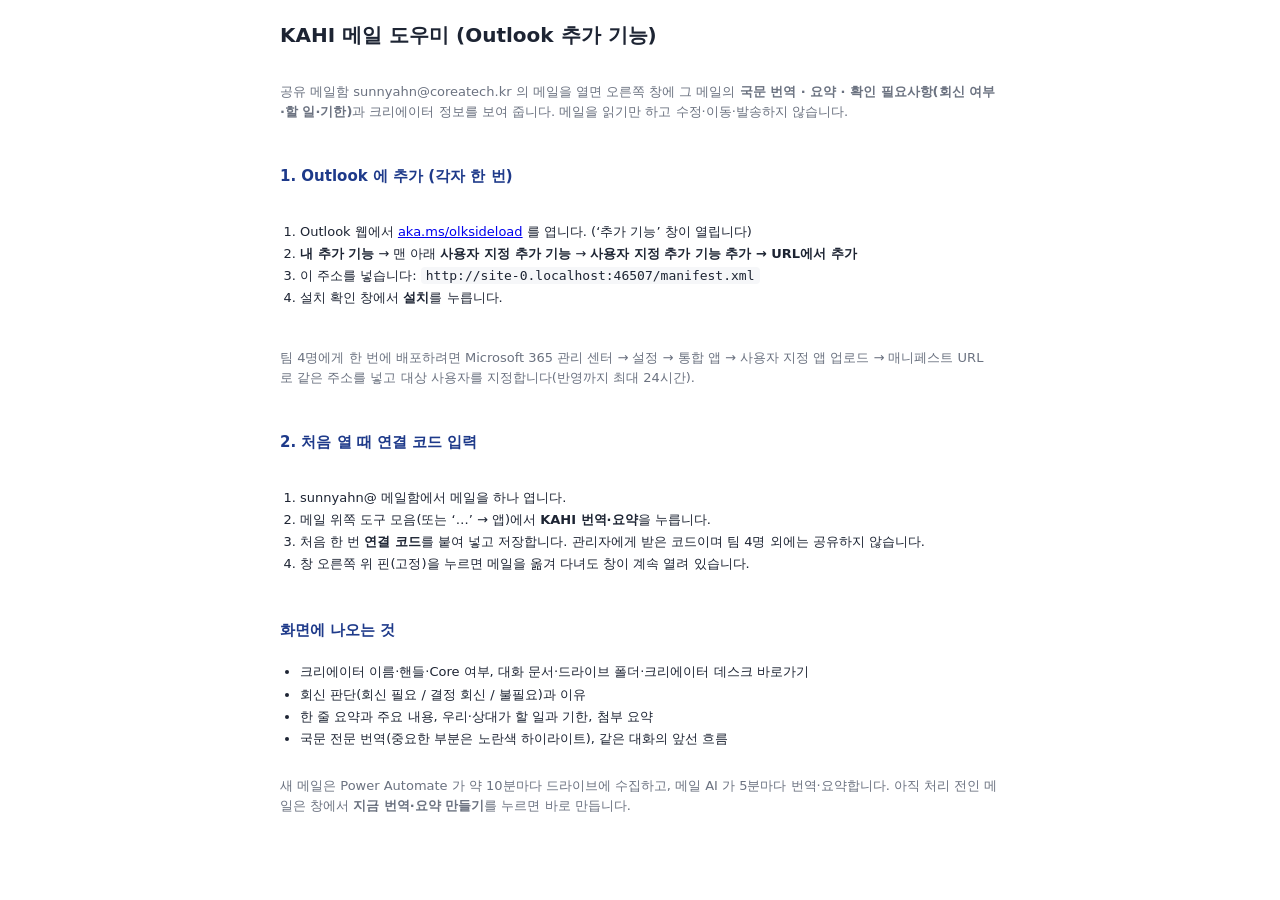
==== help.html @ 9ea513ef "KAHI 메일 도우미 Outlook add-in (읽기 전용 번역·요약 작업창) Co-Authored-By: Claude Opus 5.5 <noreply@anthropic.com>" ====
<!DOCTYPE html>
<html lang="ko">
<head>
<meta charset="utf-8">
<meta name="viewport" content="width=device-width, initial-scale=1">
<title>KAHI 메일 도우미 · 사용 안내</title>
<link rel="stylesheet" href="taskpane.css">
<style>main{max-width:760px;margin:0 auto;padding:20px}h1{font-size:20px;margin:0 0 6px}h2{font-size:15px;margin:18px 0 6px;color:var(--navy)}ol,ul{padding-left:20px}code{background:var(--soft);padding:1px 5px;border-radius:4px}</style>
</head>
<body>
<main>
<h1>KAHI 메일 도우미 (Outlook 추가 기능)</h1>
<p class="muted">공유 메일함 sunnyahn@coreatech.kr 의 메일을 열면 오른쪽 창에 그 메일의 <b>국문 번역 · 요약 · 확인 필요사항(회신 여부·할 일·기한)</b>과 크리에이터 정보를 보여 줍니다. 메일을 읽기만 하고 수정·이동·발송하지 않습니다.</p>

<h2>1. Outlook 에 추가 (각자 한 번)</h2>
<ol>
  <li>Outlook 웹에서 <a href="https://aka.ms/olksideload" target="_blank" rel="noopener">aka.ms/olksideload</a> 를 엽니다. (‘추가 기능’ 창이 열립니다)</li>
  <li><b>내 추가 기능</b> → 맨 아래 <b>사용자 지정 추가 기능</b> → <b>사용자 지정 추가 기능 추가 → URL에서 추가</b></li>
  <li>이 주소를 넣습니다: <code id="mf">manifest.xml</code></li>
  <li>설치 확인 창에서 <b>설치</b>를 누릅니다.</li>
</ol>
<p class="muted">팀 4명에게 한 번에 배포하려면 Microsoft 365 관리 센터 → 설정 → 통합 앱 → 사용자 지정 앱 업로드 → 매니페스트 URL 로 같은 주소를 넣고 대상 사용자를 지정합니다(반영까지 최대 24시간).</p>

<h2>2. 처음 열 때 연결 코드 입력</h2>
<ol>
  <li>sunnyahn@ 메일함에서 메일을 하나 엽니다.</li>
  <li>메일 위쪽 도구 모음(또는 ‘…’ → 앱)에서 <b>KAHI 번역·요약</b>을 누릅니다.</li>
  <li>처음 한 번 <b>연결 코드</b>를 붙여 넣고 저장합니다. 관리자에게 받은 코드이며 팀 4명 외에는 공유하지 않습니다.</li>
  <li>창 오른쪽 위 핀(고정)을 누르면 메일을 옮겨 다녀도 창이 계속 열려 있습니다.</li>
</ol>

<h2>화면에 나오는 것</h2>
<ul>
  <li>크리에이터 이름·핸들·Core 여부, 대화 문서·드라이브 폴더·크리에이터 데스크 바로가기</li>
  <li>회신 판단(회신 필요 / 결정 회신 / 불필요)과 이유</li>
  <li>한 줄 요약과 주요 내용, 우리·상대가 할 일과 기한, 첨부 요약</li>
  <li>국문 전문 번역(중요한 부분은 노란색 하이라이트), 같은 대화의 앞선 흐름</li>
</ul>
<p class="muted">새 메일은 Power Automate 가 약 10분마다 드라이브에 수집하고, 메일 AI 가 5분마다 번역·요약합니다. 아직 처리 전인 메일은 창에서 <b>지금 번역·요약 만들기</b>를 누르면 바로 만듭니다.</p>
</main>
<script>document.getElementById('mf').textContent=new URL('manifest.xml',location.href).href;</script>
</body>
</html>
---- taskpane.css ----
:root{
  --ink:#1d2433; --muted:#6b7280; --line:#e5e7eb; --bg:#ffffff; --soft:#f6f7f9;
  --navy:#1e3a8a; --navy-soft:#e8edfb; --pink:#c92a5f; --warn:#b45309; --warn-soft:#fff4e5;
  --ok:#15803d; --ok-soft:#e9f7ee; --hl:#fff3a3;
}
*{box-sizing:border-box}
html,body{margin:0;padding:0;background:var(--bg);color:var(--ink);font:13px/1.55 "Segoe UI","Malgun Gothic","Apple SD Gothic Neo",system-ui,sans-serif}
.top{position:sticky;top:0;z-index:2;display:flex;align-items:center;justify-content:space-between;padding:8px 12px;border-bottom:1px solid var(--line);background:#fff}
.brand{display:flex;align-items:center;gap:8px}
.logo{display:inline-grid;place-items:center;width:22px;height:22px;border-radius:5px;background:var(--pink);color:#fff;font-weight:700;font-size:13px}
.tools{display:flex;gap:4px}
button{font:inherit;cursor:pointer}
.icon{border:1px solid var(--line);background:#fff;border-radius:6px;width:28px;height:28px;color:var(--ink)}
.icon:hover{background:var(--soft)}
main{padding:12px;display:grid;gap:12px}
.foot{padding:8px 12px 14px;color:var(--muted);font-size:11px;border-top:1px solid var(--line)}
.muted{color:var(--muted)}
.card{border:1px solid var(--line);border-radius:10px;padding:10px 12px;display:grid;gap:6px;background:#fff}
.card h3{margin:0;font-size:12px;font-weight:700;color:var(--navy)}
.who{display:flex;align-items:center;gap:6px;flex-wrap:wrap}
.who b{font-size:14px}
.chip{display:inline-block;font-size:11px;font-weight:600;padding:1px 7px;border-radius:999px;background:var(--soft);color:var(--muted);border:1px solid var(--line)}
.chip.core{background:var(--navy-soft);color:var(--navy);border-color:transparent}
.links{display:flex;gap:10px;flex-wrap:wrap;font-size:12px}
.links a{color:var(--navy);text-decoration:none}
.links a:hover{text-decoration:underline}
.reply{border-radius:10px;padding:9px 12px;display:grid;gap:2px}
.reply.need{background:var(--warn-soft);border:1px solid #f3d3a6}
.reply.decide{background:var(--navy-soft);border:1px solid #c9d4f5}
.reply.none{background:var(--ok-soft);border:1px solid #c6e9d2}
.reply b{font-size:12.5px}
.sumline{font-size:14px;font-weight:600;line-height:1.5}
ul{margin:0;padding-left:18px}
li{margin:2px 0}
.acts{list-style:none;padding:0;display:grid;gap:4px}
.acts li{display:flex;gap:6px;align-items:baseline}
.acts .w{flex:none;font-size:11px;font-weight:700;padding:0 6px;border-radius:4px;background:var(--navy-soft);color:var(--navy)}
.acts .w.them{background:var(--soft);color:var(--muted)}
.acts .due{color:var(--warn);font-size:11.5px;white-space:nowrap}
.tr{white-space:pre-wrap;word-break:break-word}
mark{background:var(--hl);padding:0 1px;border-radius:2px}
details>summary{cursor:pointer;font-weight:700;font-size:12px;color:var(--navy);list-style:none}
details>summary::-webkit-details-marker{display:none}
details>summary::before{content:"▸ ";color:var(--muted)}
details[open]>summary::before{content:"▾ "}
.hist{list-style:none;padding:0;display:grid;gap:4px;font-size:12px}
.hist .d{color:var(--muted);margin-right:4px}
.notice{border:1px dashed var(--line);border-radius:10px;padding:12px;display:grid;gap:8px;background:var(--soft)}
.btn{border:1px solid var(--line);background:#fff;border-radius:7px;padding:6px 12px;font-weight:600}
.btn.primary{background:var(--navy);border-color:var(--navy);color:#fff}
.btn:disabled{opacity:.55;cursor:default}
.row{display:flex;gap:8px;align-items:center;flex-wrap:wrap}
input[type=text],textarea{width:100%;font:inherit;border:1px solid var(--line);border-radius:7px;padding:7px 9px}
textarea{min-height:70px;resize:vertical}
.err{color:#b91c1c}
.meta{font-size:11px;color:var(--muted)}
.spin{display:inline-block;width:12px;height:12px;border:2px solid var(--line);border-top-color:var(--navy);border-radius:50%;animation:sp .8s linear infinite;vertical-align:-2px}
@keyframes sp{to{transform:rotate(360deg)}}
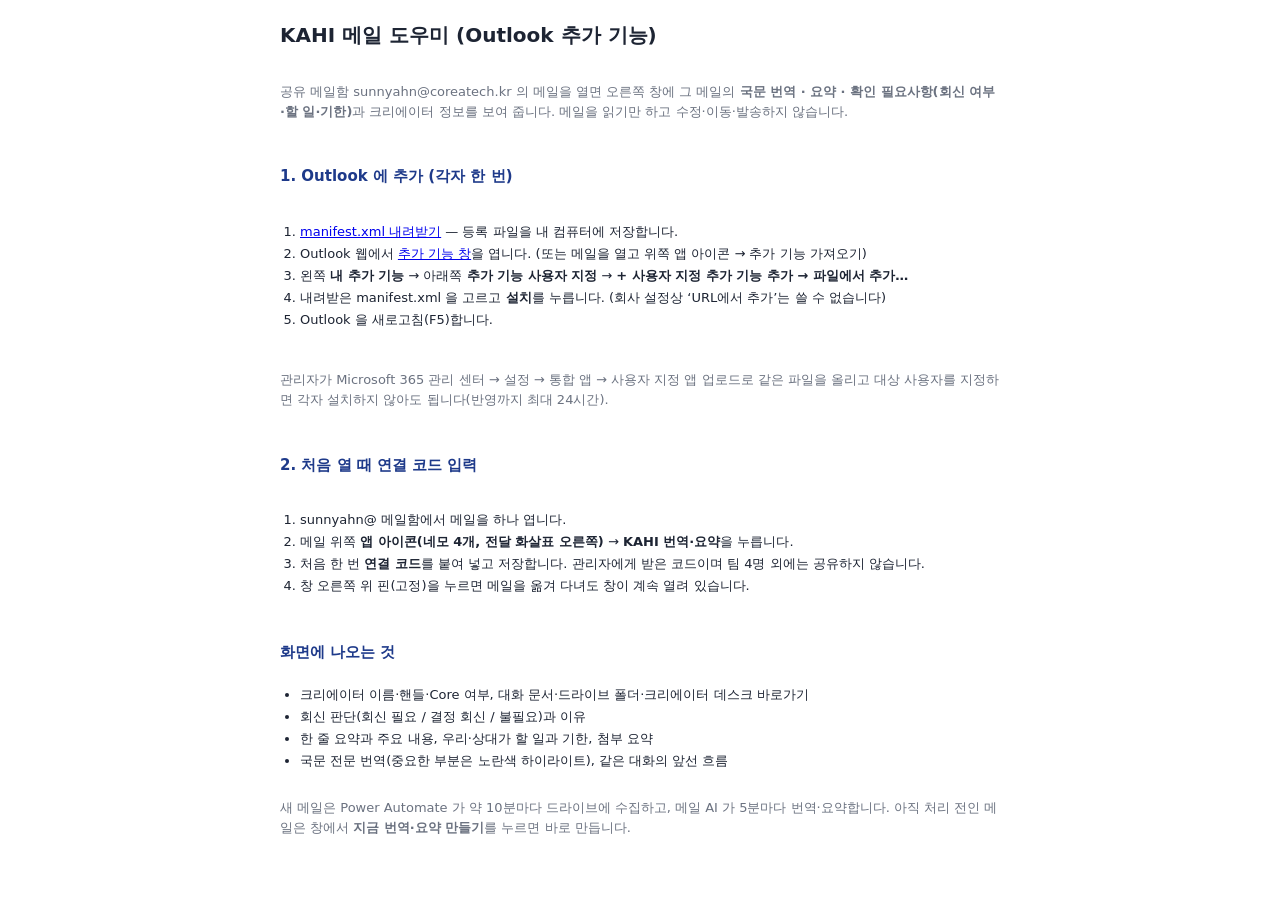
==== commit f25d0b74: "사용 안내: 파일에서 추가 방식·앱 아이콘 위치로 수정 Co-Authored-By: Claude Opus 5.5 <noreply@anthropic.com> Claude-Sessio" ====
--- a/help.html
+++ b/help.html
@@ -14,17 +14,18 @@
 
 <h2>1. Outlook 에 추가 (각자 한 번)</h2>
 <ol>
-  <li>Outlook 웹에서 <a href="https://aka.ms/olksideload" target="_blank" rel="noopener">aka.ms/olksideload</a> 를 엽니다. (‘추가 기능’ 창이 열립니다)</li>
-  <li><b>내 추가 기능</b> → 맨 아래 <b>사용자 지정 추가 기능</b> → <b>사용자 지정 추가 기능 추가 → URL에서 추가</b></li>
-  <li>이 주소를 넣습니다: <code id="mf">manifest.xml</code></li>
-  <li>설치 확인 창에서 <b>설치</b>를 누릅니다.</li>
+  <li><a href="manifest.xml" download="manifest.xml">manifest.xml 내려받기</a> — 등록 파일을 내 컴퓨터에 저장합니다.</li>
+  <li>Outlook 웹에서 <a href="https://outlook.cloud.microsoft/mail/inclientstore" target="_blank" rel="noopener">추가 기능 창</a>을 엽니다. (또는 메일을 열고 위쪽 앱 아이콘 → 추가 기능 가져오기)</li>
+  <li>왼쪽 <b>내 추가 기능</b> → 아래쪽 <b>추가 기능 사용자 지정</b> → <b>+ 사용자 지정 추가 기능 추가 → 파일에서 추가…</b></li>
+  <li>내려받은 manifest.xml 을 고르고 <b>설치</b>를 누릅니다. (회사 설정상 ‘URL에서 추가’는 쓸 수 없습니다)</li>
+  <li>Outlook 을 새로고침(F5)합니다.</li>
 </ol>
-<p class="muted">팀 4명에게 한 번에 배포하려면 Microsoft 365 관리 센터 → 설정 → 통합 앱 → 사용자 지정 앱 업로드 → 매니페스트 URL 로 같은 주소를 넣고 대상 사용자를 지정합니다(반영까지 최대 24시간).</p>
+<p class="muted">관리자가 Microsoft 365 관리 센터 → 설정 → 통합 앱 → 사용자 지정 앱 업로드로 같은 파일을 올리고 대상 사용자를 지정하면 각자 설치하지 않아도 됩니다(반영까지 최대 24시간).</p>
 
 <h2>2. 처음 열 때 연결 코드 입력</h2>
 <ol>
   <li>sunnyahn@ 메일함에서 메일을 하나 엽니다.</li>
-  <li>메일 위쪽 도구 모음(또는 ‘…’ → 앱)에서 <b>KAHI 번역·요약</b>을 누릅니다.</li>
+  <li>메일 위쪽 <b>앱 아이콘(네모 4개, 전달 화살표 오른쪽)</b> → <b>KAHI 번역·요약</b>을 누릅니다.</li>
   <li>처음 한 번 <b>연결 코드</b>를 붙여 넣고 저장합니다. 관리자에게 받은 코드이며 팀 4명 외에는 공유하지 않습니다.</li>
   <li>창 오른쪽 위 핀(고정)을 누르면 메일을 옮겨 다녀도 창이 계속 열려 있습니다.</li>
 </ol>
@@ -38,6 +39,5 @@
 </ul>
 <p class="muted">새 메일은 Power Automate 가 약 10분마다 드라이브에 수집하고, 메일 AI 가 5분마다 번역·요약합니다. 아직 처리 전인 메일은 창에서 <b>지금 번역·요약 만들기</b>를 누르면 바로 만듭니다.</p>
 </main>
-<script>document.getElementById('mf').textContent=new URL('manifest.xml',location.href).href;</script>
 </body>
 </html>
